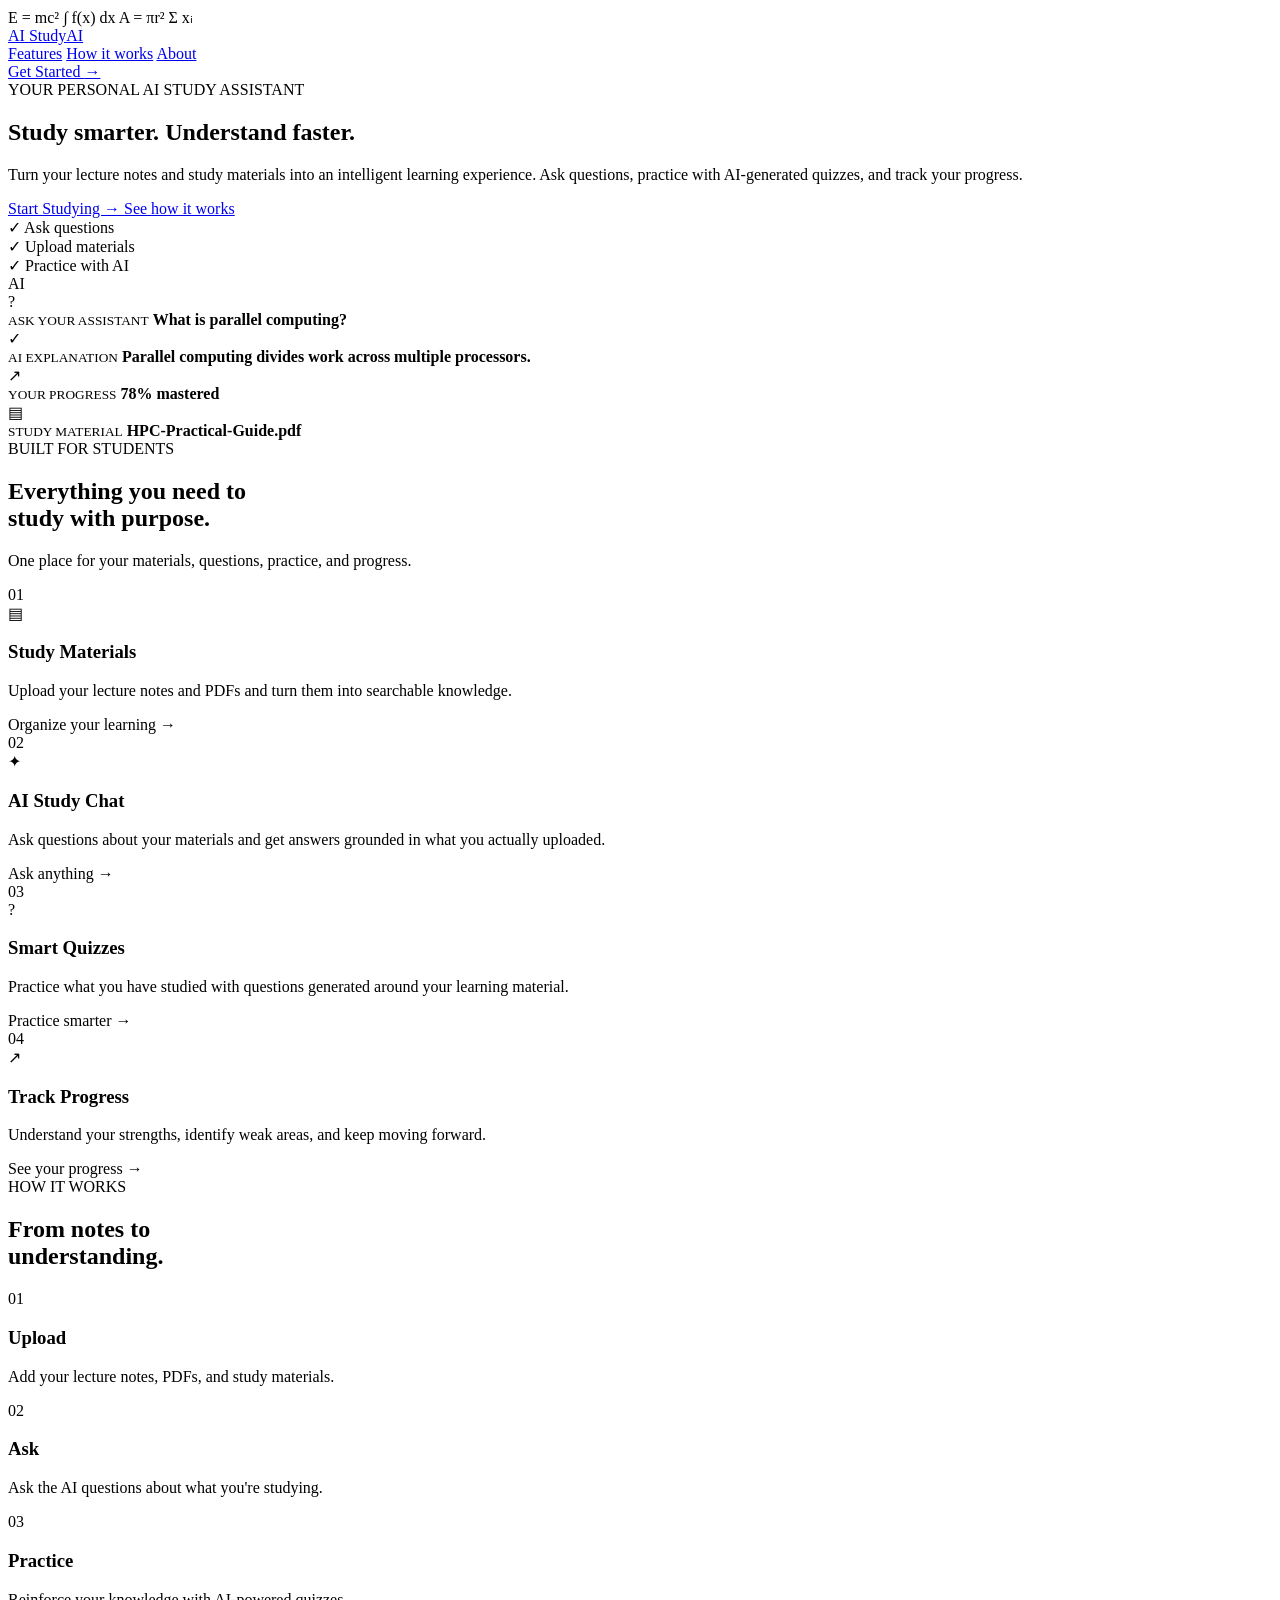
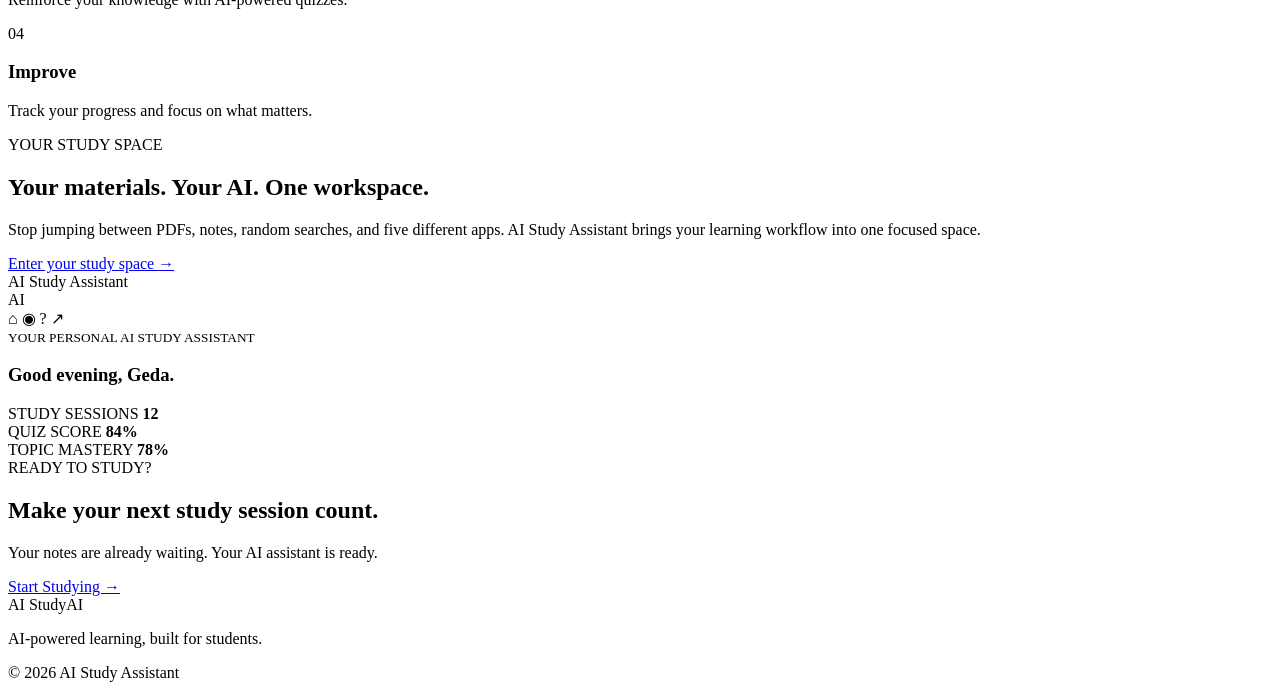
==== frontend/index.html @ 35cedd65 "Initial commit: AI Study Assistant" ====
<!DOCTYPE html>
<html lang="en">
<head>
    <meta charset="UTF-8">
    <meta name="viewport" content="width=device-width, initial-scale=1.0">

    <title>AI Study Assistant - Study Smarter</title>

    <link rel="preconnect" href="https://fonts.googleapis.com">
    <link rel="preconnect" href="https://fonts.gstatic.com" crossorigin>
    <link href="https://fonts.googleapis.com/css2?family=Inter:wght@400;500;600;700;800&family=JetBrains+Mono:wght@400;500;600&display=swap" rel="stylesheet">

    <link rel="stylesheet" href="/css/style.css">
    <link rel="stylesheet" href="/css/mobile.css">
    <link rel="stylesheet" href="/css/landing.css">
</head>

<body class="landing-page">

    <div class="landing-background">
        <div class="grid-lines"></div>
        <div class="glow glow-one"></div>
        <div class="glow glow-two"></div>

        <span class="formula formula-one">E = mc²</span>
        <span class="formula formula-two">∫ f(x) dx</span>
        <span class="formula formula-three">A = πr²</span>
        <span class="formula formula-four">Σ xᵢ</span>
    </div>

    <nav class="landing-nav">
        <a href="/" class="landing-logo">
            <span class="landing-logo-icon">AI</span>
            <span>Study<span>AI</span></span>
        </a>

        <div class="landing-nav-links">
            <a href="#features">Features</a>
            <a href="#how-it-works">How it works</a>
            <a href="#about">About</a>
        </div>

        <a href="/app" class="nav-cta">Get Started <span>→</span></a>
    </nav>

    <main>

        <!-- HERO -->
        <section class="landing-hero">

            <div class="hero-copy">

                <div class="hero-badge">
                    <span class="badge-dot"></span>
                    YOUR PERSONAL AI STUDY ASSISTANT
                </div>

                <h1>
                    Study smarter.
                    <span>Understand faster.</span>
                </h1>

                <p class="hero-description">
                    Turn your lecture notes and study materials into an
                    intelligent learning experience. Ask questions, practice
                    with AI-generated quizzes, and track your progress.
                </p>

                <div class="hero-actions">
                    <a href="/app" class="hero-primary">
                        Start Studying
                        <span>→</span>
                    </a>

                    <a href="#how-it-works" class="hero-secondary">
                        See how it works
                    </a>
                </div>

                <div class="hero-trust">
                    <div class="trust-item">
                        <span>✓</span>
                        Ask questions
                    </div>
                    <div class="trust-item">
                        <span>✓</span>
                        Upload materials
                    </div>
                    <div class="trust-item">
                        <span>✓</span>
                        Practice with AI
                    </div>
                </div>

            </div>

            <!-- AI STUDY SPACE -->
            <div class="hero-visual">

                <div class="visual-glow"></div>

                <div class="ai-orbit orbit-one"></div>
                <div class="ai-orbit orbit-two"></div>

                <div class="ai-core">
                    <div class="core-ring"></div>
                    <div class="core-inner">
                        <span>AI</span>
                    </div>
                </div>

                <div class="floating-card card-question">
                    <div class="floating-icon">?</div>
                    <div>
                        <small>ASK YOUR ASSISTANT</small>
                        <strong>What is parallel computing?</strong>
                    </div>
                </div>

                <div class="floating-card card-answer">
                    <div class="floating-icon success">✓</div>
                    <div>
                        <small>AI EXPLANATION</small>
                        <strong>Parallel computing divides work across multiple processors.</strong>
                    </div>
                </div>

                <div class="floating-card card-progress">
                    <div class="progress-icon">↗</div>
                    <div>
                        <small>YOUR PROGRESS</small>
                        <strong>78% mastered</strong>
                    </div>
                    <div class="mini-progress">
                        <span></span>
                    </div>
                </div>

                <div class="floating-card card-book">
                    <span class="book-icon">▤</span>
                    <div>
                        <small>STUDY MATERIAL</small>
                        <strong>HPC-Practical-Guide.pdf</strong>
                    </div>
                </div>

            </div>

        </section>


        <!-- FEATURES -->
        <section class="landing-section" id="features">

            <div class="section-heading">
                <span class="section-label">BUILT FOR STUDENTS</span>
                <h2>Everything you need to<br><span>study with purpose.</span></h2>
                <p>
                    One place for your materials, questions, practice,
                    and progress.
                </p>
            </div>

            <div class="feature-grid">

                <article class="feature-card">
                    <div class="feature-number">01</div>
                    <div class="feature-icon">▤</div>
                    <h3>Study Materials</h3>
                    <p>
                        Upload your lecture notes and PDFs and turn them
                        into searchable knowledge.
                    </p>
                    <span class="feature-link">Organize your learning →</span>
                </article>

                <article class="feature-card featured">
                    <div class="feature-number">02</div>
                    <div class="feature-icon">✦</div>
                    <h3>AI Study Chat</h3>
                    <p>
                        Ask questions about your materials and get answers
                        grounded in what you actually uploaded.
                    </p>
                    <span class="feature-link">Ask anything →</span>
                </article>

                <article class="feature-card">
                    <div class="feature-number">03</div>
                    <div class="feature-icon">?</div>
                    <h3>Smart Quizzes</h3>
                    <p>
                        Practice what you have studied with questions
                        generated around your learning material.
                    </p>
                    <span class="feature-link">Practice smarter →</span>
                </article>

                <article class="feature-card">
                    <div class="feature-number">04</div>
                    <div class="feature-icon">↗</div>
                    <h3>Track Progress</h3>
                    <p>
                        Understand your strengths, identify weak areas,
                        and keep moving forward.
                    </p>
                    <span class="feature-link">See your progress →</span>
                </article>

            </div>

        </section>


        <!-- HOW IT WORKS -->
        <section class="landing-section how-section" id="how-it-works">

            <div class="section-heading">
                <span class="section-label">HOW IT WORKS</span>
                <h2>From notes to<br><span>understanding.</span></h2>
            </div>

            <div class="steps">

                <div class="step">
                    <div class="step-number">01</div>
                    <div class="step-line"></div>
                    <h3>Upload</h3>
                    <p>
                        Add your lecture notes, PDFs, and study materials.
                    </p>
                </div>

                <div class="step">
                    <div class="step-number">02</div>
                    <div class="step-line"></div>
                    <h3>Ask</h3>
                    <p>
                        Ask the AI questions about what you're studying.
                    </p>
                </div>

                <div class="step">
                    <div class="step-number">03</div>
                    <div class="step-line"></div>
                    <h3>Practice</h3>
                    <p>
                        Reinforce your knowledge with AI-powered quizzes.
                    </p>
                </div>

                <div class="step">
                    <div class="step-number">04</div>
                    <div class="step-line"></div>
                    <h3>Improve</h3>
                    <p>
                        Track your progress and focus on what matters.
                    </p>
                </div>

            </div>

        </section>


        <!-- PRODUCT PREVIEW -->
        <section class="preview-section" id="about">

            <div class="preview-copy">
                <span class="section-label">YOUR STUDY SPACE</span>

                <h2>
                    Your materials.
                    <span>Your AI.</span>
                    One workspace.
                </h2>

                <p>
                    Stop jumping between PDFs, notes, random searches,
                    and five different apps. AI Study Assistant brings your learning
                    workflow into one focused space.
                </p>

                <a href="/app" class="hero-primary">
                    Enter your study space
                    <span>→</span>
                </a>
            </div>

            <div class="preview-window">

                <div class="preview-topbar">
                    <div class="preview-dots">
                        <span></span>
                        <span></span>
                        <span></span>
                    </div>
                    <span>AI Study Assistant</span>
                </div>

                <div class="preview-body">

                    <div class="preview-sidebar">
                        <div class="preview-mini-logo">AI</div>
                        <span class="preview-active">⌂</span>
                        <span>◉</span>
                        <span>?</span>
                        <span>↗</span>
                    </div>

                    <div class="preview-content">

                        <small>YOUR PERSONAL AI STUDY ASSISTANT</small>

                        <h3>Good evening, Geda.</h3>

                        <div class="preview-stats">
                            <div>
                                <span>STUDY SESSIONS</span>
                                <strong>12</strong>
                            </div>

                            <div>
                                <span>QUIZ SCORE</span>
                                <strong>84%</strong>
                            </div>

                            <div>
                                <span>TOPIC MASTERY</span>
                                <strong>78%</strong>
                            </div>
                        </div>

                        <div class="preview-bar">
                            <span></span>
                        </div>

                    </div>

                </div>

            </div>

        </section>


        <!-- CTA -->
        <section class="final-cta">

            <div class="cta-glow"></div>

            <span class="section-label">READY TO STUDY?</span>

            <h2>
                Make your next study session
                <span>count.</span>
            </h2>

            <p>
                Your notes are already waiting. Your AI assistant is ready.
            </p>

            <a href="/app" class="hero-primary">
                Start Studying
                <span>→</span>
            </a>

        </section>

    </main>


    <footer class="landing-footer">
        <div class="landing-logo">
            <span class="landing-logo-icon">AI</span>
            <span>Study<span>AI</span></span>
        </div>

        <p>AI-powered learning, built for students.</p>

        <span>© 2026 AI Study Assistant</span>
    </footer>

    <script src="/js/mobile.js"></script>
</body>
</html>
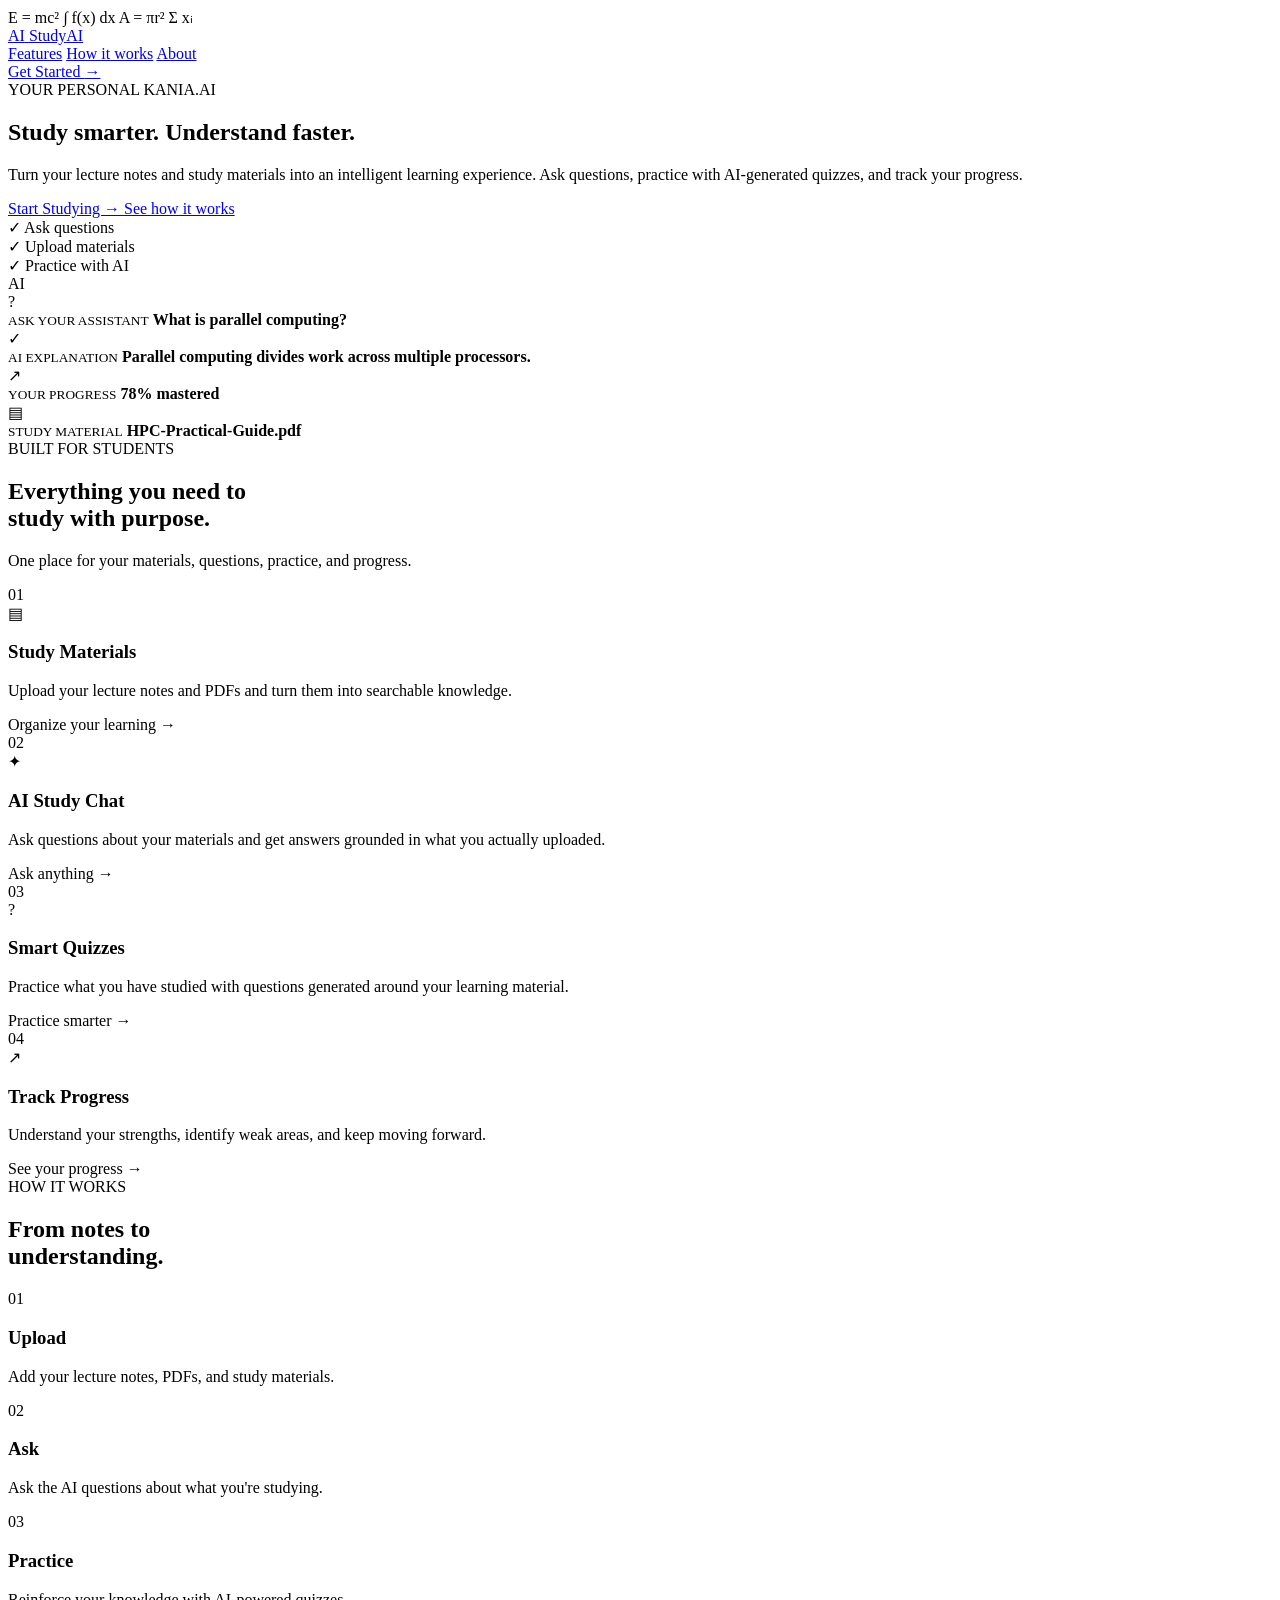
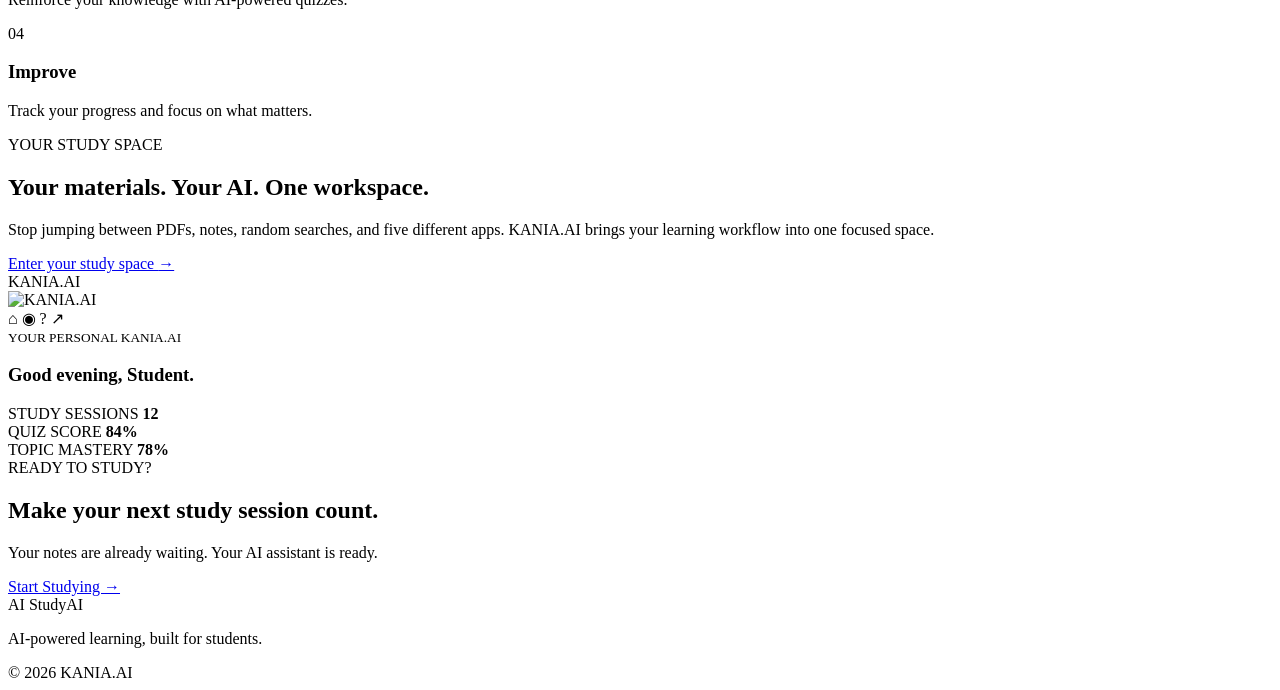
==== commit 1f149da6: "Complete KANIA study and exam workflows" ====
--- a/frontend/index.html
+++ b/frontend/index.html
@@ -3,8 +3,10 @@
 <head>
     <meta charset="UTF-8">
     <meta name="viewport" content="width=device-width, initial-scale=1.0">
-
-    <title>AI Study Assistant - Study Smarter</title>
+    <meta name="theme-color" content="#070d1b">
+    <link rel="manifest" href="/manifest.json">
+
+    <title>KANIA.AI - Study Smarter</title>
 
     <link rel="preconnect" href="https://fonts.googleapis.com">
     <link rel="preconnect" href="https://fonts.gstatic.com" crossorigin>
@@ -13,6 +15,7 @@
     <link rel="stylesheet" href="/css/style.css">
     <link rel="stylesheet" href="/css/mobile.css">
     <link rel="stylesheet" href="/css/landing.css">
+    <link rel="icon" type="image/png" sizes="32x32" href="/icons/favicon-32.png">
 </head>
 
 <body class="landing-page">
@@ -52,7 +55,7 @@
 
                 <div class="hero-badge">
                     <span class="badge-dot"></span>
-                    YOUR PERSONAL AI STUDY ASSISTANT
+                    YOUR PERSONAL KANIA.AI
                 </div>
 
                 <h1>
@@ -277,7 +280,7 @@
 
                 <p>
                     Stop jumping between PDFs, notes, random searches,
-                    and five different apps. AI Study Assistant brings your learning
+                    and five different apps. KANIA.AI brings your learning
                     workflow into one focused space.
                 </p>
 
@@ -295,13 +298,13 @@
                         <span></span>
                         <span></span>
                     </div>
-                    <span>AI Study Assistant</span>
+                    <span>KANIA.AI</span>
                 </div>
 
                 <div class="preview-body">
 
                     <div class="preview-sidebar">
-                        <div class="preview-mini-logo">AI</div>
+                        <div class="preview-mini-logo"><img src="/icons/logo-master.png" alt="KANIA.AI"></div>
                         <span class="preview-active">⌂</span>
                         <span>◉</span>
                         <span>?</span>
@@ -310,9 +313,9 @@
 
                     <div class="preview-content">
 
-                        <small>YOUR PERSONAL AI STUDY ASSISTANT</small>
-
-                        <h3>Good evening, Geda.</h3>
+                        <small>YOUR PERSONAL KANIA.AI</small>
+
+                        <h3>Good evening, Student.</h3>
 
                         <div class="preview-stats">
                             <div>
@@ -378,9 +381,18 @@
 
         <p>AI-powered learning, built for students.</p>
 
-        <span>© 2026 AI Study Assistant</span>
+        <span>© 2026 KANIA.AI</span>
     </footer>
 
     <script src="/js/mobile.js"></script>
+    <script>
+        if ("serviceWorker" in navigator) {
+            window.addEventListener("load", () => {
+                navigator.serviceWorker.register("/service-worker.js")
+                    .then(() => console.log("KANIA.AI PWA ready"))
+                    .catch(err => console.error("PWA registration failed:", err));
+            });
+        }
+    </script>
 </body>
 </html>
